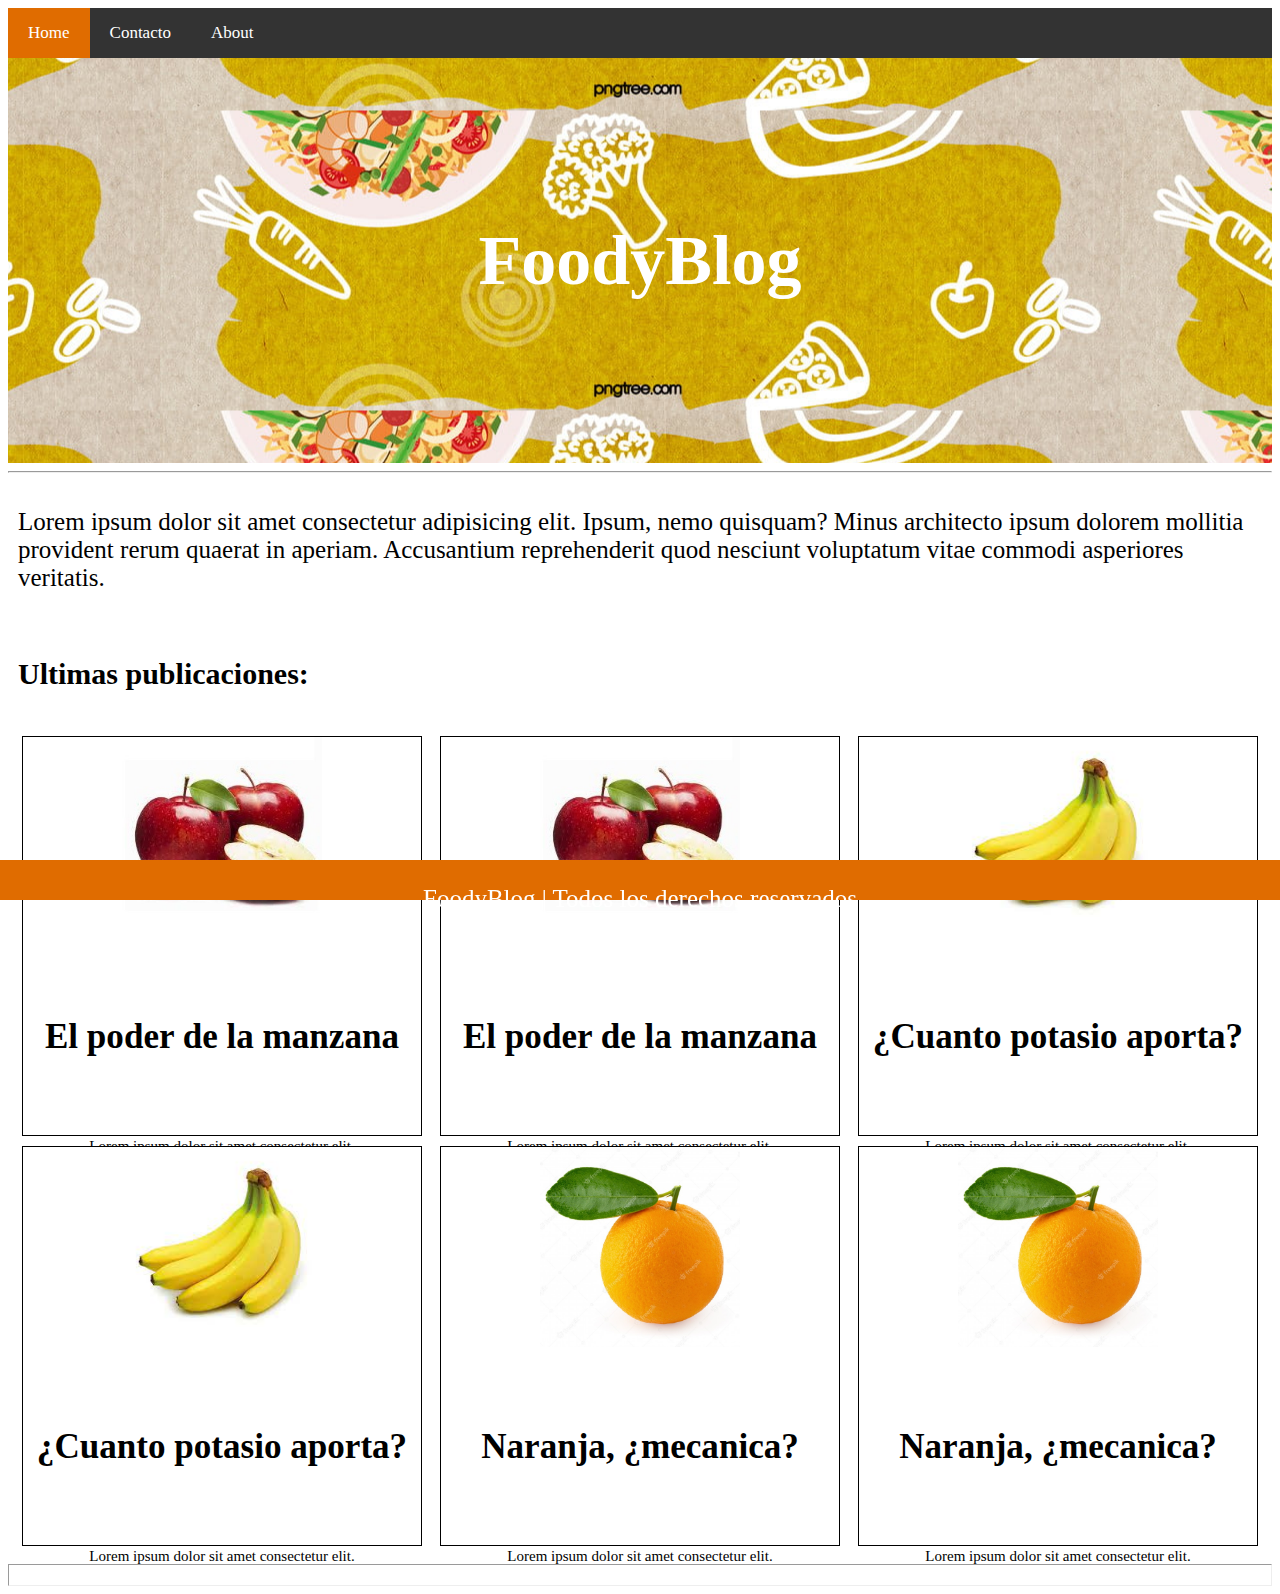
==== index.html @ 2eab2066 "Initial commit" ====
<!DOCTYPE html>
<html lang="es">
<head>
  <meta charset="UTF-8">
  <meta http-equiv="X-UA-Compatible" content="IE=edge">
  <meta name="viewport" content="width=device-width, initial-scale=1.0">
  <title>FoodyBlog</title>
  <link href="style.css" rel="stylesheet" type="text/css" />
  <link rel="stylesheet" href="https://fonts.googleapis.com/css?family=Sofia">
  <link href="https://cdn.jsdelivr.net/npm/bootstrap@5.1.0/dist/css/bootstrap.min.css" rel="stylesheet"
    integrity="sha384-KyZXEAg3QhqLMpG8r+8fhAXLRk2vvoC2f3B09zVXn8CA5QIVfZOJ3BCsw2P0p/We" crossorigin="anonymous">

</head>

<body>
  <div class="topnav">
    <a class="active" href="index.html">Home</a>
    <a href="/contacto.html">Contacto</a>
    <a href="/acerca.html">About</a>
  </div>
  <div class="banner">
    <p>FoodyBlog</p>
  </div>
  <hr />

  <p class="descripcion">Lorem ipsum dolor sit amet consectetur adipisicing elit. Ipsum, nemo quisquam? Minus architecto ipsum dolorem
    mollitia provident rerum quaerat in aperiam. Accusantium reprehenderit quod nesciunt voluptatum vitae commodi
    asperiores veritatis.</p>
  

  <h2 class="title-publicaciones">Ultimas publicaciones:</h2>
  <div class="container">
    <div>
      <img src="./img/manzana.jpg" alt="">
      <h3> El poder de la manzana </h3>
      <p>Lorem ipsum dolor sit amet consectetur elit.</p>
    </div>
    <div>
      <img src="./img/manzana.jpg" alt="">
      <h3> El poder de la manzana </h3>
      <p>Lorem ipsum dolor sit amet consectetur elit.</p>
    </div>
    <div>
      <img src="./img/banana.jpg" alt="">
      <h3> ¿Cuanto potasio aporta? </h3>
      <p>Lorem ipsum dolor sit amet consectetur elit.</p>
    </div>
    <div>
      <img src="./img/banana.jpg" alt="">
      <h3> ¿Cuanto potasio aporta? </h3>
      <p>Lorem ipsum dolor sit amet consectetur elit.</p>
    </div>
    <div>
      <img src="./img/naranja.jpg" alt="">
      <h3> Naranja, ¿mecanica? </h3>
      <p>Lorem ipsum dolor sit amet consectetur elit.</p>
    </div>
    <div>
      <img src="./img/naranja.jpg" alt="">
      <h3> Naranja, ¿mecanica? </h3>
      <p>Lorem ipsum dolor sit amet consectetur elit.</p>
    </div>
  </div>
  <hr style="padding: 10px;"/>
  <div class="footer">
    <p>FoodyBlog | Todos los derechos reservados</p>
  </div>
  <script src="script.js"></script>
</body>

</html>
---- style.css ----
*{
  box-sizing: border-box;
}

.banner{
  width: 100%;
  background-image: url("/img/8559662e7e51861.jpg");
  height: 405px;
  background-color: purple;
  background-position: center;
  display: flex;
  justify-content: center;
  align-items: center;
}

.banner p{
  font-size: 70px;
  font-weight: 600;
  text-align: center;  
  color: #ffffff;
  
}

.container{
  display: flex;
  flex-wrap: wrap;
  justify-content: space-around;
  padding: 5px;
  align-items: stretch;
  
}
.container div{ 
  background-color: white;
  width: 400px;
  height: 400px;
  margin: 5px;
  text-align: center;
  line-height: 75px;
  font-size: 30px;
  border: 1px solid black;
}
.container img{
  width: 200px;
  height: 200px;
}

.container p{
  font-size: 15px;
}

.descripcion{
  font-size: 25px;
  padding: 10px;
}

.footer {
  position:fixed;
  left: 0;
  bottom: 0;
  height: 40px;
  width: 100%;
  background-color: rgb(224, 108, 0);
  color: white;
  text-align: center;
  font-size: 25px;
}

.video{
  display: flex;
  justify-content: center;
  align-items: center;
  padding-bottom: 50px;
}

.title-publicaciones{
  padding: 30px 10px 10px 10px;
  font-size: 30px;
}

.topnav {
  background-color: #333;
  overflow: hidden;
}
.topnav a {
  float: left;
  color: #ffffff;
  text-align: center;
  padding: 15px 20px;
  text-decoration: none;
  font-size: 17px;
}
.topnav a:hover {
  background-color: #ddd;
  color: black;
}
.topnav a.active {
  background-color: rgb(224, 108, 0);
  color: white;
}

@media (max-width: 800px) {
  .descripcion{font-size: 20px;}
  .footer {
    height: 30px;
    font-size: 20px;}
  .title-publicaciones{
    font-size: 20px;
  }
  .container div{ 
    width: 300px;
    height: 300px;
    margin: 5px;
    line-height: 60px;
    font-size: 15px;
  }
  .container p{
    font-size: 15px;
  }
  .descripcion{
    font-size: 20px;
  }
  .container img{
    width: 150px;
    height: 150px;
  }
}


@media (max-width: 600px) {
  .descripcion{font-size: 15px;}
  .footer {
    height: 25px;
    font-size: 15px;}
  .title-publicaciones{
    font-size: 15px;
  }
  .container div{ 
    width: 200px;
    height: 200px;
    margin: 5px;
    line-height: 50px;
    font-size: 10px;
  }
  .container p{
    font-size: 10px;
  }
  .descripcion{
    font-size: 15px;
  }
  .container img{
    width: 100px;
    height: 100px;
  }
}
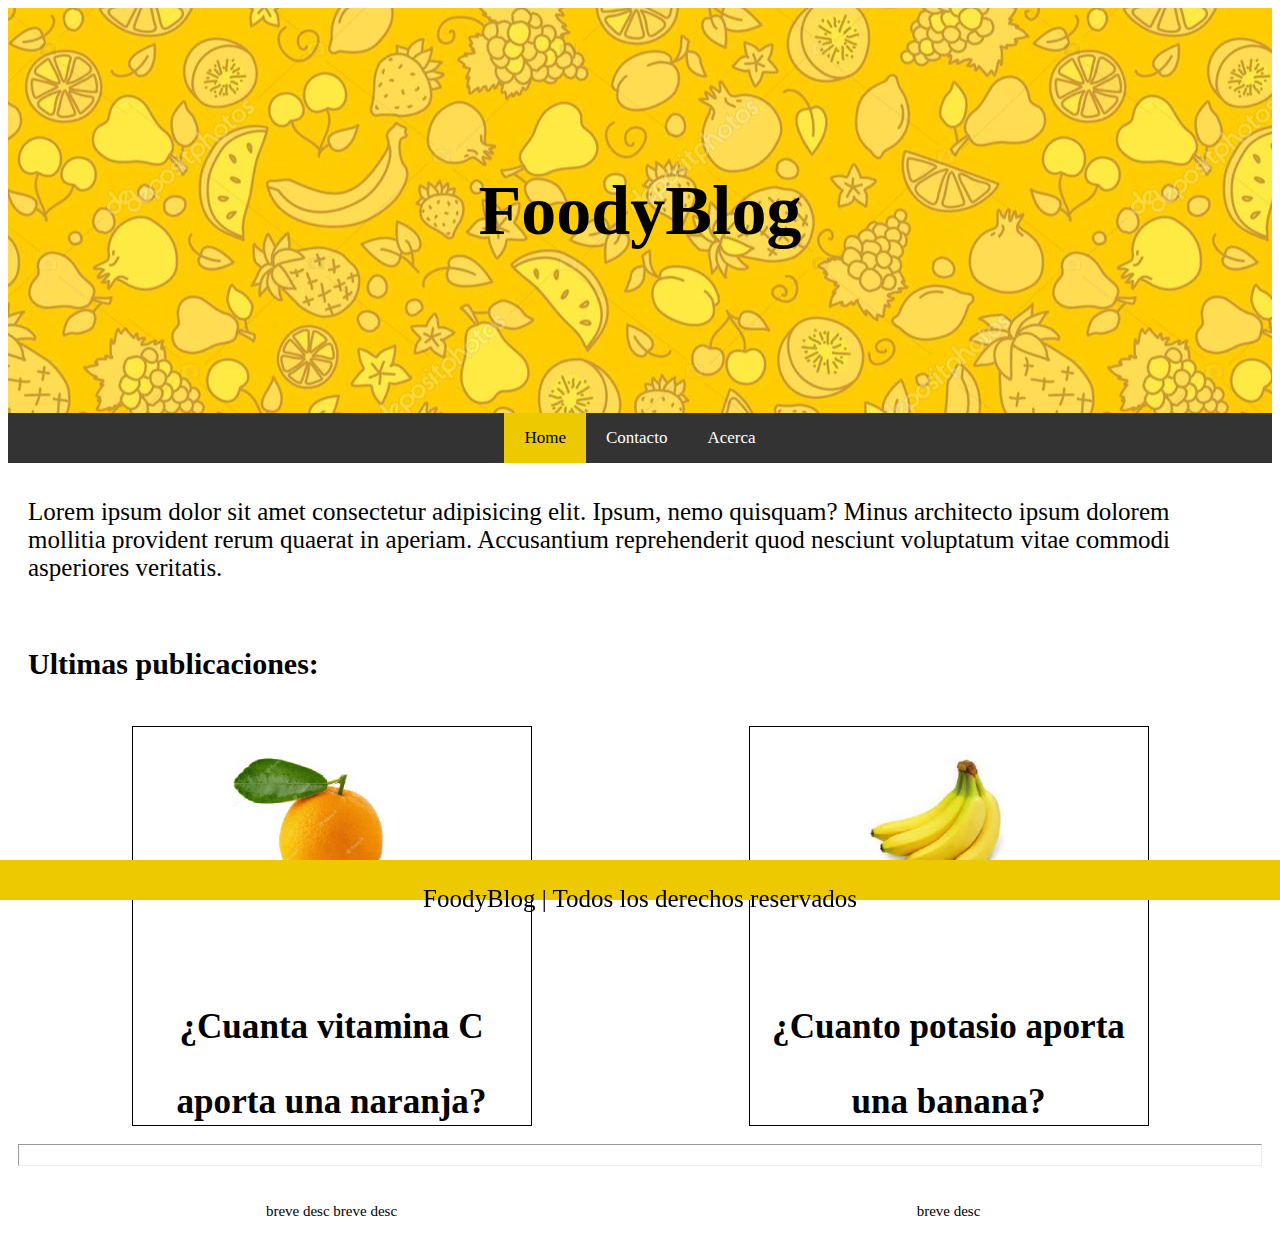
==== commit 04d17e30: "referencias a publicaciones" ====
--- a/index.html
+++ b/index.html
@@ -13,58 +13,32 @@
 </head>
 
 <body>
+  
+  <div class="banner">
+    <p>FoodyBlog</p>
+  </div>
   <div class="topnav">
     <a class="active" href="index.html">Home</a>
     <a href="/contacto.html">Contacto</a>
-    <a href="/acerca.html">About</a>
+    <a href="/acerca.html">Acerca</a>
   </div>
-  <div class="banner">
-    <p>FoodyBlog</p>
-  </div>
-  <hr />
 
-  <p class="descripcion">Lorem ipsum dolor sit amet consectetur adipisicing elit. Ipsum, nemo quisquam? Minus architecto ipsum dolorem
-    mollitia provident rerum quaerat in aperiam. Accusantium reprehenderit quod nesciunt voluptatum vitae commodi
-    asperiores veritatis.</p>
+  <section>
+    <p class="descripcion">Lorem ipsum dolor sit amet consectetur adipisicing elit. Ipsum, nemo quisquam? Minus architecto ipsum dolorem
+      mollitia provident rerum quaerat in aperiam. Accusantium reprehenderit quod nesciunt voluptatum vitae commodi
+      asperiores veritatis.</p>
+    
   
-
-  <h2 class="title-publicaciones">Ultimas publicaciones:</h2>
-  <div class="container">
-    <div>
-      <img src="./img/manzana.jpg" alt="">
-      <h3> El poder de la manzana </h3>
-      <p>Lorem ipsum dolor sit amet consectetur elit.</p>
+    <h2 class="title-publicaciones">Ultimas publicaciones:</h2>
+    <div id="contenedorPublicaciones" class="container"></div>
+    
+  
+    <hr style="padding: 10px;"/>
+    <div class="footer">
+      <p>FoodyBlog | Todos los derechos reservados</p>
     </div>
-    <div>
-      <img src="./img/manzana.jpg" alt="">
-      <h3> El poder de la manzana </h3>
-      <p>Lorem ipsum dolor sit amet consectetur elit.</p>
-    </div>
-    <div>
-      <img src="./img/banana.jpg" alt="">
-      <h3> ¿Cuanto potasio aporta? </h3>
-      <p>Lorem ipsum dolor sit amet consectetur elit.</p>
-    </div>
-    <div>
-      <img src="./img/banana.jpg" alt="">
-      <h3> ¿Cuanto potasio aporta? </h3>
-      <p>Lorem ipsum dolor sit amet consectetur elit.</p>
-    </div>
-    <div>
-      <img src="./img/naranja.jpg" alt="">
-      <h3> Naranja, ¿mecanica? </h3>
-      <p>Lorem ipsum dolor sit amet consectetur elit.</p>
-    </div>
-    <div>
-      <img src="./img/naranja.jpg" alt="">
-      <h3> Naranja, ¿mecanica? </h3>
-      <p>Lorem ipsum dolor sit amet consectetur elit.</p>
-    </div>
-  </div>
-  <hr style="padding: 10px;"/>
-  <div class="footer">
-    <p>FoodyBlog | Todos los derechos reservados</p>
-  </div>
+  </section>
+  
   <script src="script.js"></script>
 </body>
 
--- a/style.css
+++ b/style.css
@@ -2,11 +2,15 @@
   box-sizing: border-box;
 }
 
+section{
+  padding: 0px 10px;
+}
+
 .banner{
   width: 100%;
-  background-image: url("/img/8559662e7e51861.jpg");
+  background-image: url("/img/banner.jpg");
   height: 405px;
-  background-color: purple;
+  background-color: rgb(236, 201, 0);
   background-position: center;
   display: flex;
   justify-content: center;
@@ -17,7 +21,7 @@
   font-size: 70px;
   font-weight: 600;
   text-align: center;  
-  color: #ffffff;
+  color: #000000;
   
 }
 
@@ -59,8 +63,8 @@
   bottom: 0;
   height: 40px;
   width: 100%;
-  background-color: rgb(224, 108, 0);
-  color: white;
+  background-color: rgb(236, 201, 0);
+  color: rgb(0, 0, 0);
   text-align: center;
   font-size: 25px;
 }
@@ -78,8 +82,11 @@
 }
 
 .topnav {
+  display: flex;
+  justify-content: center;
   background-color: #333;
   overflow: hidden;
+  
 }
 .topnav a {
   float: left;
@@ -94,8 +101,8 @@
   color: black;
 }
 .topnav a.active {
-  background-color: rgb(224, 108, 0);
-  color: white;
+  background-color: rgb(236, 201, 0);
+  color: rgb(0, 0, 0);
 }
 
 @media (max-width: 800px) {
@@ -105,6 +112,9 @@
     font-size: 20px;}
   .title-publicaciones{
     font-size: 20px;
+  }
+  h3{
+    font-size: 5px;
   }
   .container div{ 
     width: 300px;
@@ -131,9 +141,7 @@
   .footer {
     height: 25px;
     font-size: 15px;}
-  .title-publicaciones{
-    font-size: 15px;
-  }
+  .title-publicaciones{  font-size: 15px;  }
   .container div{ 
     width: 200px;
     height: 200px;
@@ -141,8 +149,15 @@
     line-height: 50px;
     font-size: 10px;
   }
+  .container h3{
+    font-size: 15px;
+    
+  }
   .container p{
     font-size: 10px;
+  }
+  .titlePub{
+    font-size: 5px;
   }
   .descripcion{
     font-size: 15px;
@@ -151,5 +166,13 @@
     width: 100px;
     height: 100px;
   }
+  
+  .banner p{
+    font-size: 50px;
+    font-weight: 600;
+    text-align: center;  
+    color: #000000;
+    
+  }
 }
 
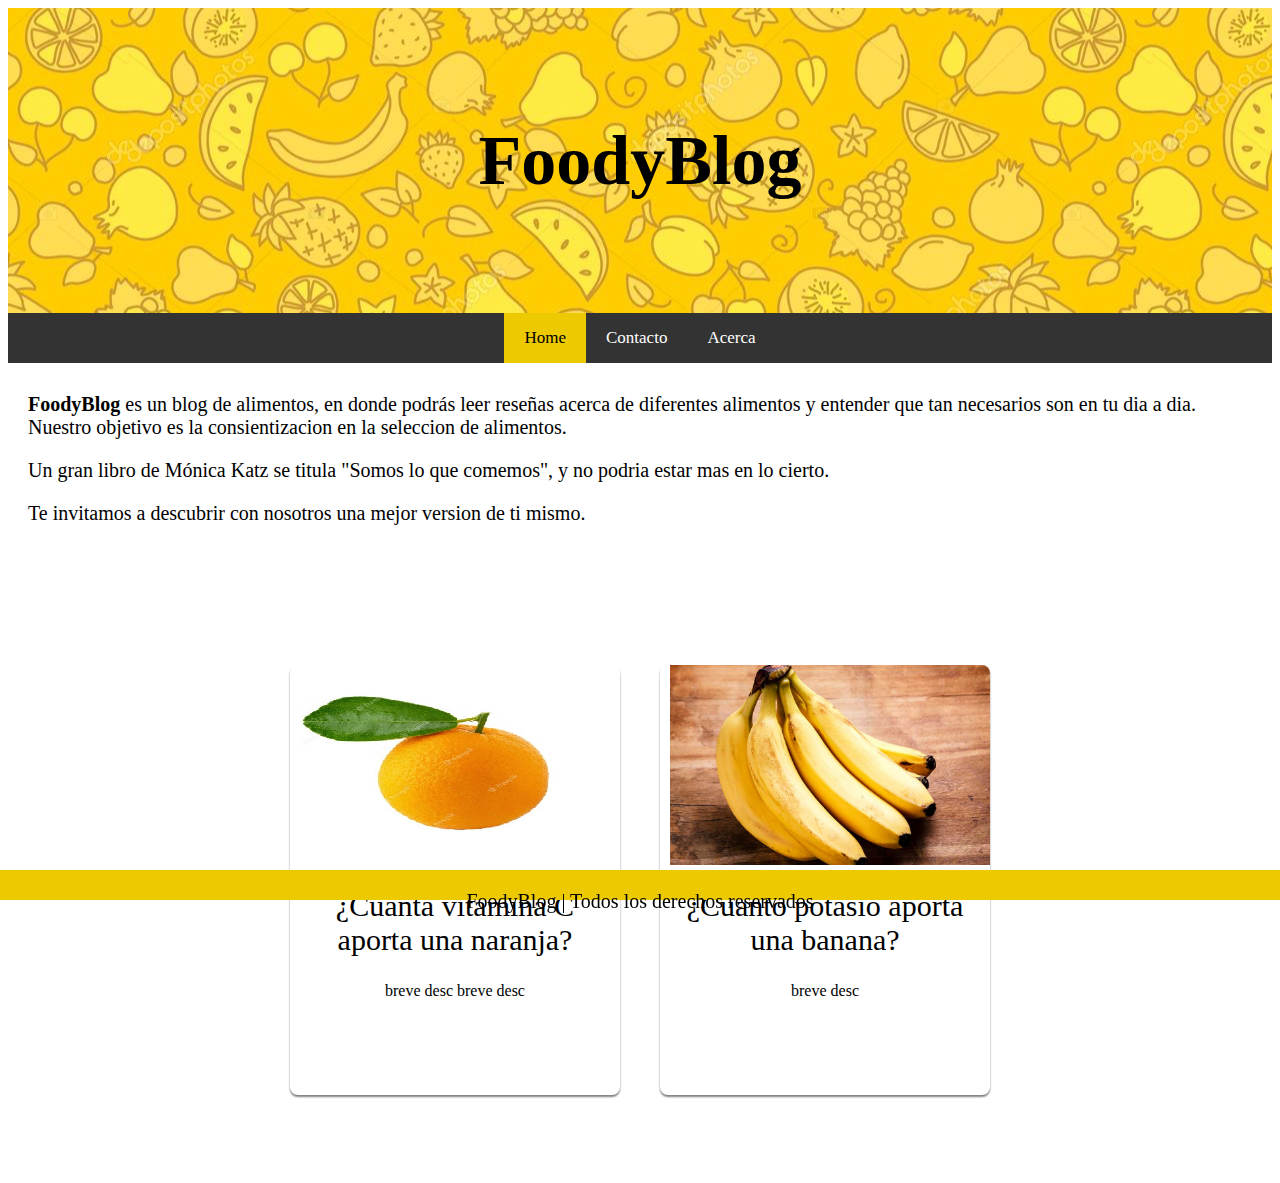
==== commit 3c87270b: "mejoras cards" ====
--- a/index.html
+++ b/index.html
@@ -15,7 +15,7 @@
 <body>
   
   <div class="banner">
-    <p>FoodyBlog</p>
+    <h1>FoodyBlog</h1>
   </div>
   <div class="topnav">
     <a class="active" href="index.html">Home</a>
@@ -24,21 +24,24 @@
   </div>
 
   <section>
-    <p class="descripcion">Lorem ipsum dolor sit amet consectetur adipisicing elit. Ipsum, nemo quisquam? Minus architecto ipsum dolorem
-      mollitia provident rerum quaerat in aperiam. Accusantium reprehenderit quod nesciunt voluptatum vitae commodi
-      asperiores veritatis.</p>
+    <div class="descripcion">
+      <p><strong>FoodyBlog</strong>  es un blog de alimentos, en donde podrás leer reseñas acerca de 
+        diferentes alimentos y entender que tan necesarios son en tu dia a dia.
+         Nuestro objetivo es la consientizacion en la seleccion de alimentos. </p>
+
+      <p>Un gran libro de Mónica Katz se titula "Somos lo que comemos", y no podria estar mas en lo cierto.</p>
+
+      <p>Te invitamos a descubrir con nosotros una mejor version de ti mismo.</p>
+    </div>
     
-  
-    <h2 class="title-publicaciones">Ultimas publicaciones:</h2>
+
+    <h2 class="title-publicaciones"></h2>
     <div id="contenedorPublicaciones" class="container"></div>
-    
-  
-    <hr style="padding: 10px;"/>
-    <div class="footer">
-      <p>FoodyBlog | Todos los derechos reservados</p>
-    </div>
   </section>
-  
+
+  <div class="footer">
+    <p>FoodyBlog | Todos los derechos reservados</p>
+  </div>
   <script src="script.js"></script>
 </body>
 
--- a/style.css
+++ b/style.css
@@ -3,13 +3,14 @@
 }
 
 section{
-  padding: 0px 10px;
+  padding: 0 10px;
+  padding-bottom: 100px;
 }
 
 .banner{
   width: 100%;
   background-image: url("/img/banner.jpg");
-  height: 405px;
+  height: 305px;
   background-color: rgb(236, 201, 0);
   background-position: center;
   display: flex;
@@ -17,7 +18,7 @@
   align-items: center;
 }
 
-.banner p{
+.banner h1{
   font-size: 70px;
   font-weight: 600;
   text-align: center;  
@@ -25,35 +26,49 @@
   
 }
 
-.container{
+.title {
+  padding-top: 10px;
+  text-align: center;
+  font-size: 30px;
+  color: black;
+  margin-top: 10px;
+  font-weight:400;
+}
+
+.container {
+  width: 100%;
+  max-width: 1200px;
+  height: 430px;
   display: flex;
   flex-wrap: wrap;
-  justify-content: space-around;
-  padding: 5px;
-  align-items: stretch;
-  
+  justify-content: center;
+  margin: auto;
 }
-.container div{ 
-  background-color: white;
-  width: 400px;
-  height: 400px;
-  margin: 5px;
+
+.container .card {
+  padding: 0 10px;
+  width: 330px;
+  height: 430px;
+  border-radius: 8px;
+  box-shadow: 0 2px 2px rgba(0, 0, 0, 0.5);
+  overflow: hidden;
+  margin: 20px;
   text-align: center;
-  line-height: 75px;
-  font-size: 30px;
-  border: 1px solid black;
 }
-.container img{
-  width: 200px;
+
+.container .card img {
+  width: 330px;
   height: 200px;
 }
 
-.container p{
-  font-size: 15px;
+.date {
+  font-size: 13px;
+  position: static;
+  float: right;
 }
 
 .descripcion{
-  font-size: 25px;
+  font-size: 20px;
   padding: 10px;
 }
 
@@ -61,12 +76,12 @@
   position:fixed;
   left: 0;
   bottom: 0;
-  height: 40px;
+  height: 30px;
   width: 100%;
   background-color: rgb(236, 201, 0);
   color: rgb(0, 0, 0);
   text-align: center;
-  font-size: 25px;
+  font-size: 20px;
 }
 
 .video{
@@ -106,73 +121,10 @@
 }
 
 @media (max-width: 800px) {
-  .descripcion{font-size: 20px;}
-  .footer {
-    height: 30px;
-    font-size: 20px;}
-  .title-publicaciones{
-    font-size: 20px;
-  }
-  h3{
-    font-size: 5px;
-  }
-  .container div{ 
-    width: 300px;
-    height: 300px;
-    margin: 5px;
-    line-height: 60px;
-    font-size: 15px;
-  }
-  .container p{
-    font-size: 15px;
-  }
-  .descripcion{
-    font-size: 20px;
-  }
-  .container img{
-    width: 150px;
-    height: 150px;
-  }
 }
 
 
 @media (max-width: 600px) {
-  .descripcion{font-size: 15px;}
-  .footer {
-    height: 25px;
-    font-size: 15px;}
-  .title-publicaciones{  font-size: 15px;  }
-  .container div{ 
-    width: 200px;
-    height: 200px;
-    margin: 5px;
-    line-height: 50px;
-    font-size: 10px;
-  }
-  .container h3{
-    font-size: 15px;
-    
-  }
-  .container p{
-    font-size: 10px;
-  }
-  .titlePub{
-    font-size: 5px;
-  }
-  .descripcion{
-    font-size: 15px;
-  }
-  .container img{
-    width: 100px;
-    height: 100px;
-  }
   
-  .banner p{
-    font-size: 50px;
-    font-weight: 600;
-    text-align: center;  
-    color: #000000;
-    
-  }
 }
 
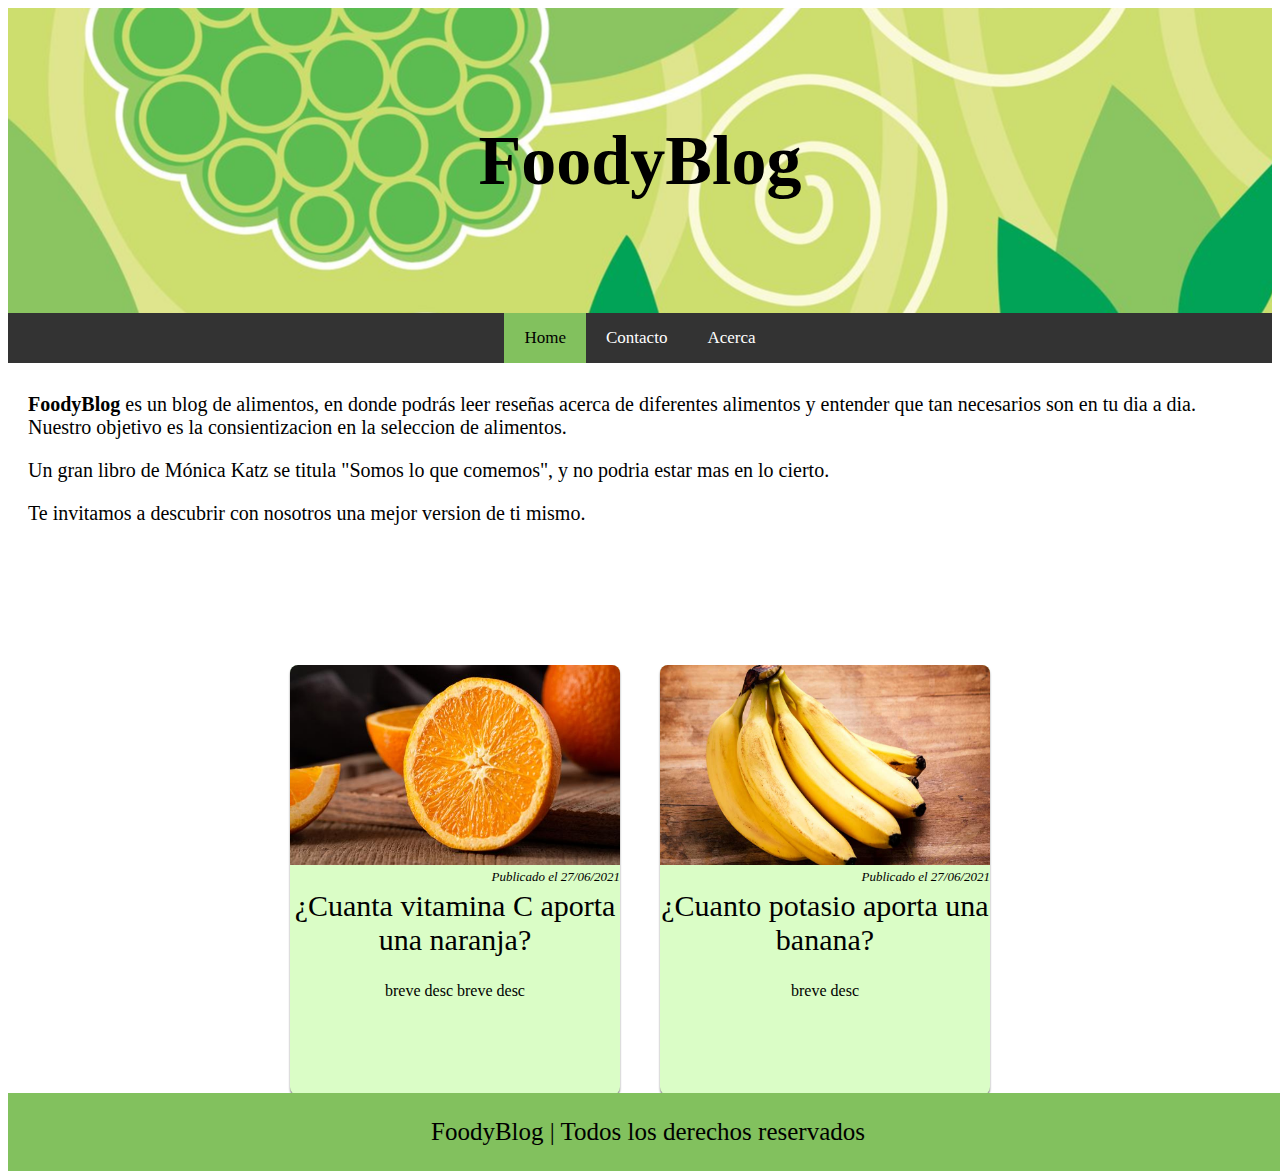
==== commit 0761e318: "colores cambiados" ====
--- a/index.html
+++ b/index.html
@@ -37,9 +37,10 @@
 
     <h2 class="title-publicaciones"></h2>
     <div id="contenedorPublicaciones" class="container"></div>
+    <br>
   </section>
 
-  <div class="footer">
+  <div class="footer" id="footer">
     <p>FoodyBlog | Todos los derechos reservados</p>
   </div>
   <script src="script.js"></script>
--- a/style.css
+++ b/style.css
@@ -1,17 +1,17 @@
-*{
+
+body{
   box-sizing: border-box;
 }
 
 section{
-  padding: 0 10px;
-  padding-bottom: 100px;
+  padding: 0 10px; 
 }
 
 .banner{
   width: 100%;
   background-image: url("/img/banner.jpg");
   height: 305px;
-  background-color: rgb(236, 201, 0);
+  background-color: #82c15e;
   background-position: center;
   display: flex;
   justify-content: center;
@@ -46,11 +46,11 @@
 }
 
 .container .card {
-  padding: 0 10px;
+  background-color: #dafdc6;
   width: 330px;
   height: 430px;
+  box-shadow: 0 2px 2px rgba(0, 0, 0, 0.5);
   border-radius: 8px;
-  box-shadow: 0 2px 2px rgba(0, 0, 0, 0.5);
   overflow: hidden;
   margin: 20px;
   text-align: center;
@@ -73,15 +73,12 @@
 }
 
 .footer {
-  position:fixed;
-  left: 0;
-  bottom: 0;
-  height: 30px;
+  position: absolute;
   width: 100%;
-  background-color: rgb(236, 201, 0);
+  background-color: #82c15e;
   color: rgb(0, 0, 0);
   text-align: center;
-  font-size: 20px;
+  font-size: 25px;
 }
 
 .video{
@@ -112,11 +109,11 @@
   font-size: 17px;
 }
 .topnav a:hover {
-  background-color: #ddd;
+  background-color: #f9fade ;
   color: black;
 }
 .topnav a.active {
-  background-color: rgb(236, 201, 0);
+  background-color: #82c15e;
   color: rgb(0, 0, 0);
 }
 
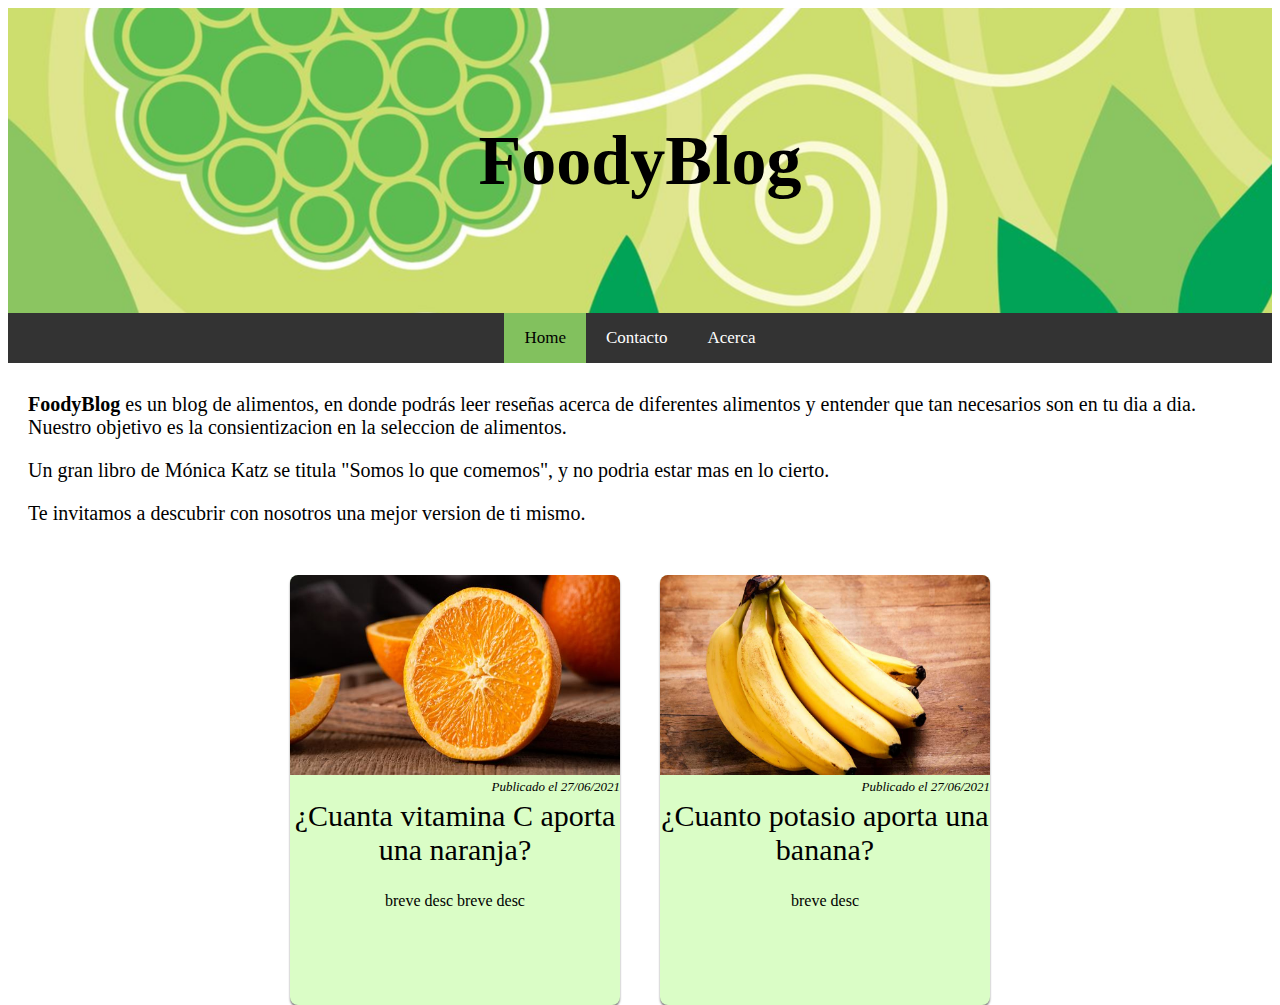
==== commit 23d562be: "saque footer" ====
--- a/index.html
+++ b/index.html
@@ -33,16 +33,9 @@
 
       <p>Te invitamos a descubrir con nosotros una mejor version de ti mismo.</p>
     </div>
-    
-
-    <h2 class="title-publicaciones"></h2>
     <div id="contenedorPublicaciones" class="container"></div>
-    <br>
   </section>
-
-  <div class="footer" id="footer">
-    <p>FoodyBlog | Todos los derechos reservados</p>
-  </div>
+  <footer id="footer"></footer>
   <script src="script.js"></script>
 </body>
 
--- a/style.css
+++ b/style.css
@@ -1,13 +1,12 @@
-
-body{
+body {
   box-sizing: border-box;
 }
 
-section{
-  padding: 0 10px; 
+section {
+  padding: 0 10px;
 }
 
-.banner{
+.banner {
   width: 100%;
   background-image: url("/img/banner.jpg");
   height: 305px;
@@ -18,12 +17,11 @@
   align-items: center;
 }
 
-.banner h1{
+.banner h1 {
   font-size: 70px;
   font-weight: 600;
-  text-align: center;  
+  text-align: center;
   color: #000000;
-  
 }
 
 .title {
@@ -32,7 +30,7 @@
   font-size: 30px;
   color: black;
   margin-top: 10px;
-  font-weight:400;
+  font-weight: 400;
 }
 
 .container {
@@ -67,28 +65,19 @@
   float: right;
 }
 
-.descripcion{
+.descripcion {
   font-size: 20px;
   padding: 10px;
 }
 
-.footer {
-  position: absolute;
-  width: 100%;
-  background-color: #82c15e;
-  color: rgb(0, 0, 0);
-  text-align: center;
-  font-size: 25px;
-}
-
-.video{
+.video {
   display: flex;
   justify-content: center;
   align-items: center;
   padding-bottom: 50px;
 }
 
-.title-publicaciones{
+.title-publicaciones {
   padding: 30px 10px 10px 10px;
   font-size: 30px;
 }
@@ -98,7 +87,6 @@
   justify-content: center;
   background-color: #333;
   overflow: hidden;
-  
 }
 .topnav a {
   float: left;
@@ -109,7 +97,7 @@
   font-size: 17px;
 }
 .topnav a:hover {
-  background-color: #f9fade ;
+  background-color: #f9fade;
   color: black;
 }
 .topnav a.active {
@@ -118,10 +106,16 @@
 }
 
 @media (max-width: 800px) {
+  .banner h1 {
+    font-size: 50px;
+  }
+  .descripcion {
+    font-size: 15px;
+  }
+  .title {
+    font-size: 25px;
+  }
 }
 
-
 @media (max-width: 600px) {
-  
 }
-
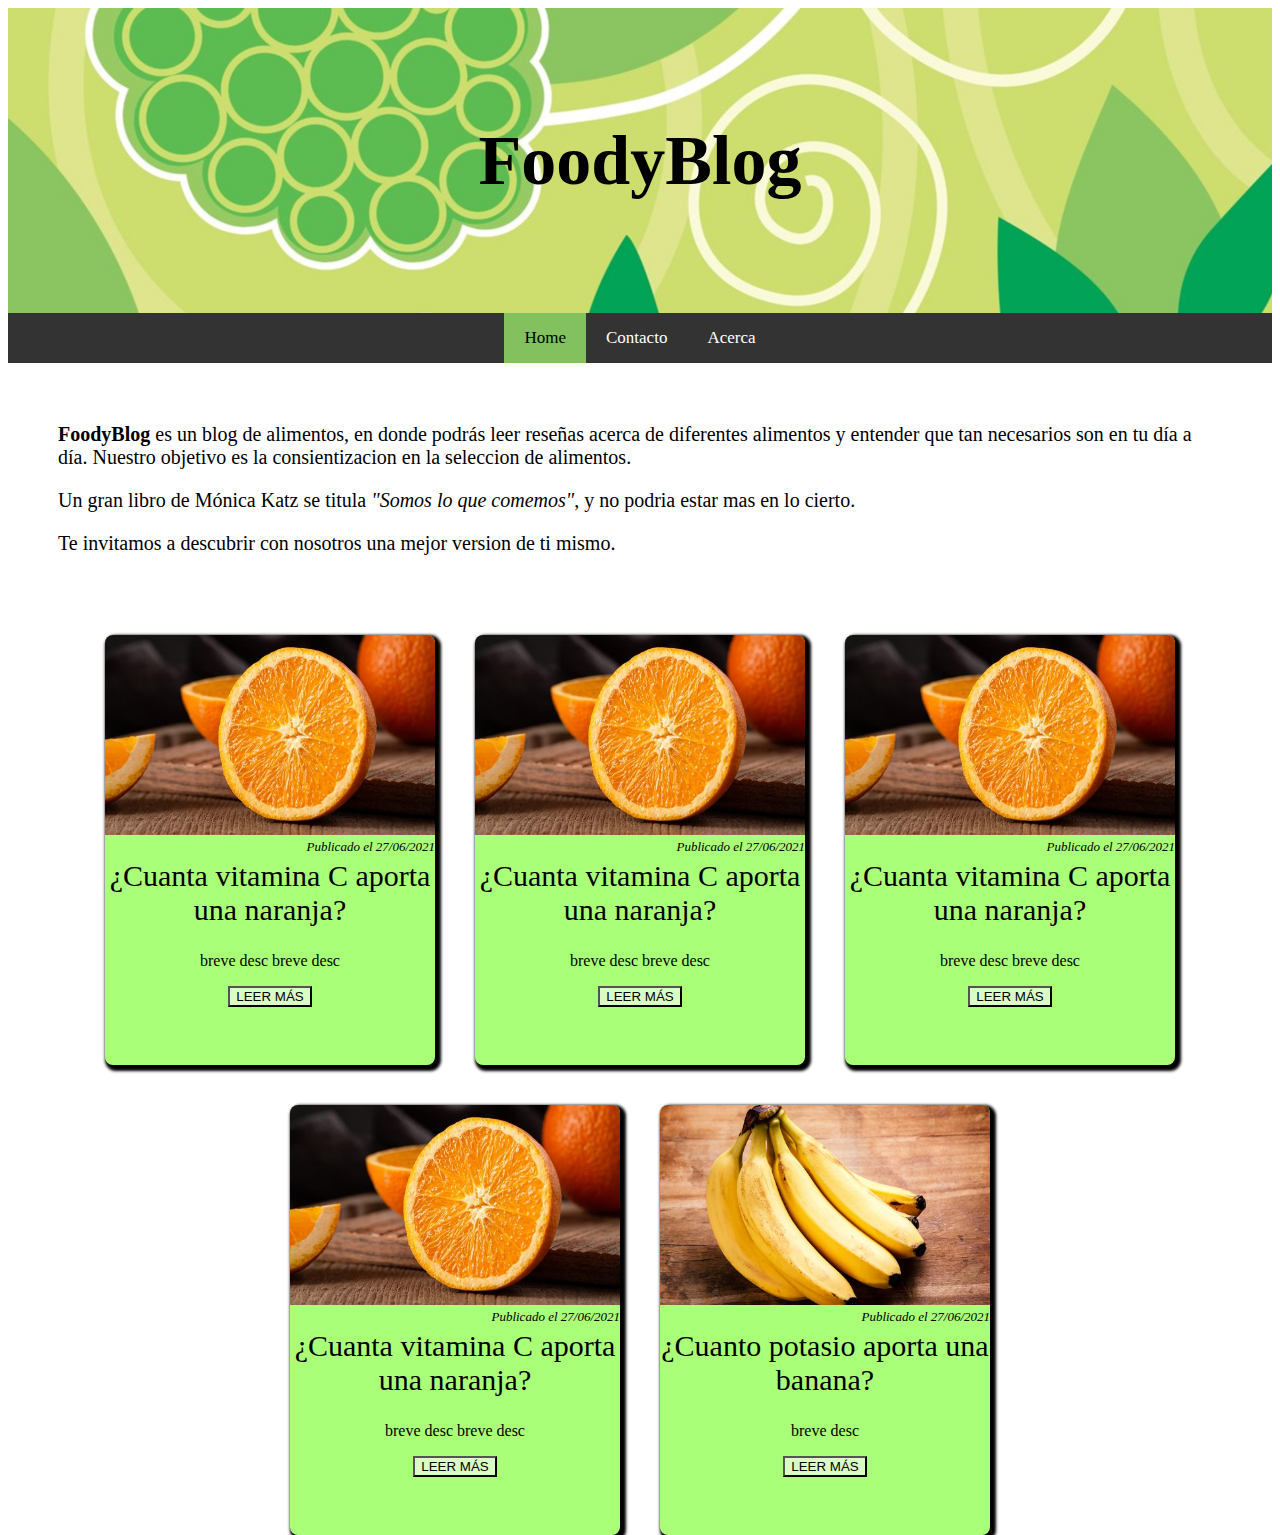
==== commit 302d58be: "box-shadow and contact.js added" ====
--- a/index.html
+++ b/index.html
@@ -12,7 +12,7 @@
 
 </head>
 
-<body>
+<body id="body" >
   
   <div class="banner">
     <h1>FoodyBlog</h1>
@@ -26,16 +26,17 @@
   <section>
     <div class="descripcion">
       <p><strong>FoodyBlog</strong>  es un blog de alimentos, en donde podrás leer reseñas acerca de 
-        diferentes alimentos y entender que tan necesarios son en tu dia a dia.
+        diferentes alimentos y entender que tan necesarios son en tu día a día.
          Nuestro objetivo es la consientizacion en la seleccion de alimentos. </p>
 
-      <p>Un gran libro de Mónica Katz se titula "Somos lo que comemos", y no podria estar mas en lo cierto.</p>
+      <p>Un gran libro de Mónica Katz se titula <em>"Somos lo que comemos"</em>, y no podria estar mas en lo cierto.</p>
 
       <p>Te invitamos a descubrir con nosotros una mejor version de ti mismo.</p>
     </div>
     <div id="contenedorPublicaciones" class="container"></div>
   </section>
-  <footer id="footer"></footer>
+
+  
   <script src="script.js"></script>
 </body>
 
--- a/style.css
+++ b/style.css
@@ -24,14 +24,10 @@
   color: #000000;
 }
 
-.title {
-  padding-top: 10px;
-  text-align: center;
-  font-size: 30px;
-  color: black;
-  margin-top: 10px;
-  font-weight: 400;
+.btn-green{
+  background-color: #dafdc6;
 }
+
 
 .container {
   width: 100%;
@@ -41,17 +37,19 @@
   flex-wrap: wrap;
   justify-content: center;
   margin: auto;
+  
 }
 
 .container .card {
-  background-color: #dafdc6;
+  background-color: #aaff79;
   width: 330px;
   height: 430px;
-  box-shadow: 0 2px 2px rgba(0, 0, 0, 0.5);
   border-radius: 8px;
   overflow: hidden;
   margin: 20px;
   text-align: center;
+  box-shadow: 3px 3px 3px 3px black;
+
 }
 
 .container .card img {
@@ -67,7 +65,15 @@
 
 .descripcion {
   font-size: 20px;
-  padding: 10px;
+  padding: 40px;
+}
+
+footer{
+  padding: 50px;
+}
+
+.quinesSomos{
+  padding-top: 20px;
 }
 
 .video {
@@ -75,6 +81,15 @@
   justify-content: center;
   align-items: center;
   padding-bottom: 50px;
+}
+
+.title {
+  padding-top: 10px;
+  text-align: center;
+  font-size: 30px;
+  color: black;
+  margin-top: 10px;
+  font-weight: 400;
 }
 
 .title-publicaciones {
@@ -105,6 +120,7 @@
   color: rgb(0, 0, 0);
 }
 
+
 @media (max-width: 800px) {
   .banner h1 {
     font-size: 50px;
